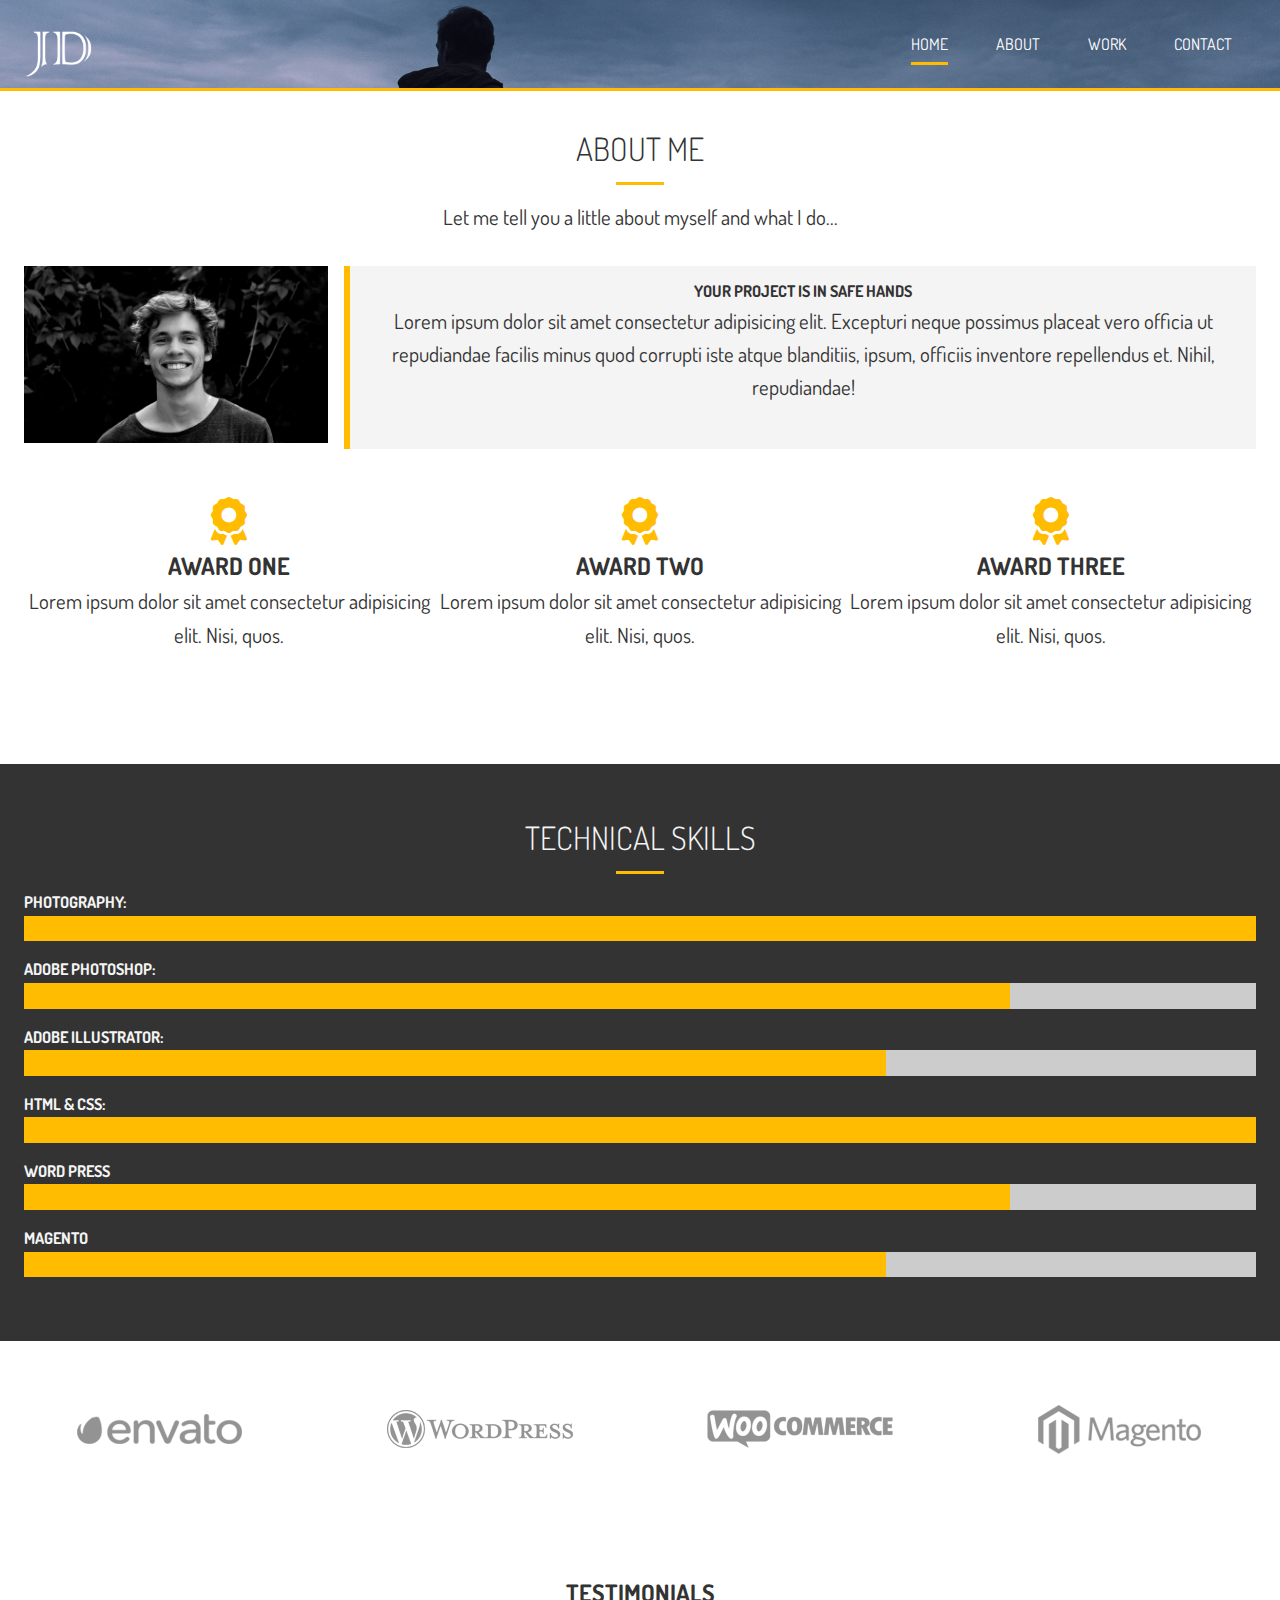
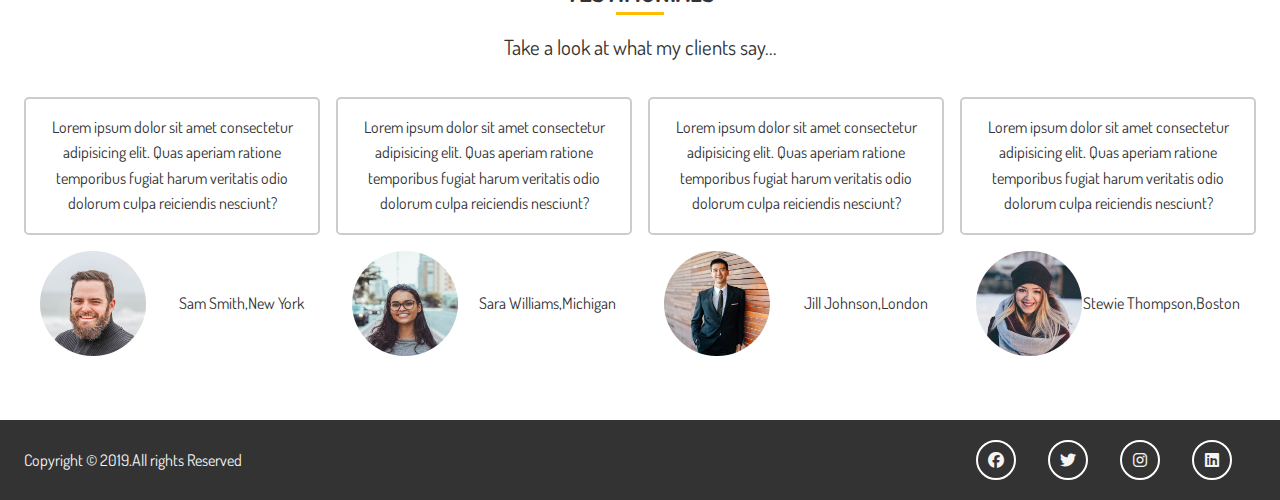
==== about.html @ 411b12a1 "Initial Commit" ====
<!DOCTYPE html>
<html lang="en">
  <head>
    <meta charset="UTF-8" />
    <meta name="viewport" content="width=device-width, initial-scale=1.0" />
    <title>Document</title>
    <link
      rel="stylesheet"
      href="https://cdnjs.cloudflare.com/ajax/libs/font-awesome/6.6.0/css/all.min.css"
    />
    <link rel="preconnect" href="https://fonts.googleapis.com" />
    <link rel="preconnect" href="https://fonts.gstatic.com" crossorigin />
    <link
      href="https://fonts.googleapis.com/css2?family=Dosis:wght@200..800&display=swap"
      rel="stylesheet"
    />
    <link rel="stylesheet" href="./css/main.css" />
  </head>
  <body>
    <header class="header-inner">
      <div class="container">
        <nav id="main-navbar">
          <img id="logo" src="./img/logo.png" alt="" />
          <ul>
            <li><a href="index.html" class="current">Home</a></li>
            <li><a href="about.html">About</a></li>
            <li><a href="work.html">Work</a></li>
            <li><a href="contact.html">Contact</a></li>
          </ul>
        </nav>
      </div>
    </header>
    <!-- Section -A -->
    <section id="about-a" class="text-center py-2">
      <div class="container">
        <h2 class="section-title">About Me</h2>
        <div class="bottom-line"></div>
        <p class="lead">
          Let me tell you a little about myself and what I do...
        </p>
        <div class="intro-container">
          <img src="./img/about.jpg" alt="" />
          <div class="intro bg-light">
            <h4>Your Project is in Safe Hands</h4>
            <p class="lead">
              Lorem ipsum dolor sit amet consectetur adipisicing elit. Excepturi
              neque possimus placeat vero officia ut repudiandae facilis minus
              quod corrupti iste atque blanditiis, ipsum, officiis inventore
              repellendus et. Nihil, repudiandae!
            </p>
          </div>
        </div>
        <div class="awards py-3">
          <div>
            <i class="fas fa-award fa-3x"></i>
            <h2>Award One</h2>
            <p class="lead">
              Lorem ipsum dolor sit amet consectetur adipisicing elit. Nisi,
              quos.
            </p>
          </div>
          <div>
            <i class="fas fa-award fa-3x"></i>
            <h2>Award Two</h2>
            <p class="lead">
              Lorem ipsum dolor sit amet consectetur adipisicing elit. Nisi,
              quos.
            </p>
          </div>
          <div>
            <i class="fas fa-award fa-3x"></i>
            <h2>Award Three</h2>
            <p class="lead">
              Lorem ipsum dolor sit amet consectetur adipisicing elit. Nisi,
              quos.
            </p>
          </div>
        </div>
      </div>
    </section>

    <!-- Section-B -->

    <section id="about-b" class="py-3 bg-dark">
      <div class="container">
        <h2 class="section-title text-center">technical skills</h2>
        <div class="bottom-line text-center"></div>
        <div class="progress-bars">
          <h4>photography:</h4>
          <div class="bar">
            <div class="bar-1"><p>.</p></div>
          </div>

          <h4>adobe photoshop:</h4>
          <div class="bar">
            <div class="bar-2"><p>.</p></div>
          </div>

          <h4>adobe illustrator:</h4>
          <div class="bar">
            <div class="bar-3"><p>.</p></div>
          </div>

          <h4>Html & css:</h4>
          <div class="bar">
            <div class="bar-4"><p>.</p></div>
          </div>

          <h4>word press</h4>
          <div class="bar">
            <div class="bar-5"><p>.</p></div>
          </div>

          <h4>magento</h4>
          <div class="bar">
            <div class="bar-6"><p>.</p></div>
          </div>
        </div>
      </div>
    </section>

    <!-- Section-C -->
    <section id="about-c" class="py-4">
      <ul>
        <li><img src="./img/about-logos/logo-envato.png" alt="" /></li>
        <li><img src="./img/about-logos/logo-wordpress.png" alt="" /></li>
        <li><img src="./img/about-logos/logo-woocommerce.png" alt="" /></li>
        <li><img src="./img/about-logos/logo-magento.png" alt="" /></li>
      </ul>
    </section>

    <!-- Section-D -->

    <section id="about-d" class="py-3 text-center">
      <div class="container">
        <h2>testimonials</h2>
        <div class="bottom-line"></div>
        <p class="lead">Take a look at what my clients say... </h4>

          <div class="testimonials">
            <div class="testimonial-1">
              <div class="review">
                <p>Lorem ipsum dolor sit amet consectetur adipisicing elit. Quas aperiam ratione temporibus fugiat harum veritatis odio dolorum culpa reiciendis nesciunt?</p>
              </div>
  
              <div class="photo">
                <img src="./img/testimonials/person1.jpg" alt="">
                <p>Sam Smith,New York</p>
              </div>
            </div>

            <div class="testimonial-2">
              <div class="review">
                <p>Lorem ipsum dolor sit amet consectetur adipisicing elit. Quas aperiam ratione temporibus fugiat harum veritatis odio dolorum culpa reiciendis nesciunt?</p>
              </div>
  
              <div class="photo">
                <img src="./img/testimonials/person2.jpg" alt="">
                <p>Sara Williams,Michigan</p>
              </div>
            
            </div>

            <div class="testimonial-3">
              <div class="review">
                <p>Lorem ipsum dolor sit amet consectetur adipisicing elit. Quas aperiam ratione temporibus fugiat harum veritatis odio dolorum culpa reiciendis nesciunt?</p>
              </div>
  
              <div class="photo">
                <img src="./img/testimonials/person3.jpg" alt="">
                <p>Jill Johnson,London</p>
              </div>
            
            </div>

            <div class="testimonial-4">
              <div class="review">
                <p>Lorem ipsum dolor sit amet consectetur adipisicing elit. Quas aperiam ratione temporibus fugiat harum veritatis odio dolorum culpa reiciendis nesciunt?</p>
              </div>
  
              <div class="photo">
                <img src="./img/testimonials/person4.jpg" alt="">
                <p>Stewie Thompson,Boston</p>
              </div>
            
            </div>
          </div>
         
      </div>
    </section>
    <!-- Footer -->

    <footer id="home-footer" class="text-center">
      <div class="container">
        <p>Copyright &copy; 2019.All rights Reserved</p>

        <ul>
          <li>
            <a href="http://www.facebook.com">
              <i class="fab fa-facebook socials"> </i>
            </a>
          </li>
          <li>
            <a href="http://www.twitter.com">
              <i class="fab fa-twitter socials"> </i>
            </a>
          </li>
          <li>
            <a href="http://www.instagram.com">
              <i class="fab fa-instagram socials"> </i>
            </a>
          </li>
          <li>
            <a href="http://www.linkedin.com">
              <i class="fab fa-linkedin socials"> </i>
            </a>
          </li>
        </ul>
      </div>
    </footer>
  </body>
</html>
---- css/main.css ----
.container {
  max-width: 1280px;
  padding: 0 1.5rem;
  margin: auto;
  overflow: hidden; }

.btn-light, .btn-dark, .btn-main {
  display: inline-block;
  padding: 0.8rem 2rem;
  border: none;
  transition: all 0.5s;
  cursor: pointer; }

.bg-light {
  background-color: #f4f4f4; }

.bg-medium {
  background-color: #ccc; }

.bg-dark {
  background-color: #333;
  color: #f4f4f4; }

.bg-main-color {
  background-color: #ffbc00; }

.btn-light {
  color: #333;
  background: #f4f4f4; }

.btn-dark {
  color: #f4f4f4;
  background: #333; }

.btn-main {
  color: #333;
  background: #ffbc00; }

.btn-light {
  color: #333;
  background: #f4f4f4; }

button[class^="btn-"]:hover,
input[class^="btn-"]:hover,
a[class^="btn-"]:hover {
  background-color: #ffbc00; }

.lead {
  font-size: 1.3rem;
  margin-bottom: 2rem; }

.text-center {
  text-align: center; }

span {
  color: #ffbc00; }

.py-1 {
  padding: 1rem 0; }

.py-2 {
  padding: 2rem 0; }

.py-3 {
  padding: 3rem 0; }

.py-4 {
  padding: 4rem 0; }

.my-1 {
  margin: 1rem 0; }

.my-2 {
  margin: 2rem 0; }

.my-3 {
  margin: 3rem 0; }

.my-4 {
  margin: 4rem 0; }

.section-title {
  display: block;
  font-size: 2rem;
  font-weight: 300;
  text-align: center;
  text-transform: uppercase;
  padding-bottom: 0.5rem; }

.bottom-line {
  height: 3px;
  width: 3rem;
  display: block;
  background-color: #ffbc00;
  margin: 0rem auto 1rem auto; }

* {
  margin: 0;
  padding: 0; }

body {
  font-family: "Dosis", sans-serif;
  background: #fff;
  line-height: 1.6;
  color: #333; }

h2,
h3,
h4 {
  text-transform: uppercase; }

ul {
  list-style: none; }

a {
  text-decoration: none;
  color: #333; }

img {
  width: 100%; }

#logo {
  width: 70px;
  height: 70px; }

#main-navbar {
  display: flex;
  justify-content: space-between;
  padding-top: 1rem; }
  #main-navbar ul {
    display: flex; }
  #main-navbar li {
    padding: 1rem 1.5rem; }
  #main-navbar a {
    text-decoration: none;
    color: #fff;
    text-transform: uppercase;
    border-bottom: 3px transparent solid;
    transition: border-color 0.5s;
    padding-bottom: 0.5rem; }
    #main-navbar a:hover {
      border-color: #ccc; }
    #main-navbar a.current {
      border-color: #ffbc00; }

.header-home {
  background: url("../img/showcase.jpg") no-repeat center right/cover;
  height: 100vh;
  color: #f4f4f4; }
  .header-home .header-content {
    text-align: center;
    padding-top: 20%; }
    .header-home .header-content h1 {
      font-size: 4rem;
      line-height: 1.2; }

.header-inner {
  background: url("../img/showcase.jpg") no-repeat 20% 30%/cover;
  height: 5.5rem;
  border-bottom: 3px solid #ffbc00; }

#home-a .specials {
  margin-top: 2rem;
  display: grid;
  grid-template-columns: repeat(4, 1fr);
  grid-gap: 1rem; }
  #home-a .specials div {
    padding: 2rem 0; }
  #home-a .specials i {
    color: #ffbc00;
    padding-bottom: 0.5rem; }

#home-b .stats {
  display: grid;
  grid-template-columns: repeat(4, 1fr); }
  #home-b .stats li {
    line-height: 2;
    font-weight: bold; }
    #home-b .stats li.stats-title {
      font-size: 1.5rem;
      font-weight: medium; }
    #home-b .stats li.stats-number {
      font-size: 2rem; }
  #home-b .stats div {
    padding: 3rem 0; }
    #home-b .stats div:nth-child(odd) {
      background-color: #f4f4f4; }
    #home-b .stats div:nth-child(even) {
      background-color: #ccc; }

#home-c .process {
  display: grid;
  grid-template-columns: repeat(4, 1fr);
  grid-gap: 1.5rem;
  text-align: center; }
  #home-c .process-step {
    position: absolute;
    top: 0;
    right: 0;
    font-size: 28px;
    width: 15px;
    height: 15px;
    line-height: 15px;
    padding: 1rem;
    transition: all 1s;
    background: #ffbc00;
    color: #f4f4f4;
    border-radius: 50%; }
  #home-c .process-icon {
    position: relative;
    width: 70px;
    height: 70px;
    line-height: 70px;
    background-color: #333;
    color: #f4f4f4;
    border-radius: 50%;
    padding: 2rem;
    text-align: center;
    transition: all 1s; }
    #home-c .process-icon:hover {
      background: #ffbc00;
      width: 90px;
      height: 90px;
      line-height: 90px; }
      #home-c .process-icon:hover .process-step {
        background-color: #333; }

#about-a .intro-container {
  display: grid;
  grid-template-columns: 1fr 3fr;
  grid-gap: 1rem; }
  #about-a .intro-container .intro {
    border-left: 6px solid #ffbc00;
    padding: 0.8rem; }

#about-a .awards {
  display: flex;
  justify-content: space-around; }
  #about-a .awards i {
    color: #ffbc00; }

#about-b p {
  visibility: hidden; }

#about-b .bar {
  background-color: #ccc;
  margin-bottom: 1rem; }

#about-b .bar-1 {
  background-color: #ffbc00;
  width: 100%; }

#about-b .bar-2 {
  background-color: #ffbc00;
  width: 80%; }

#about-b .bar-3 {
  background-color: #ffbc00;
  width: 70%; }

#about-b .bar-4 {
  background-color: #ffbc00;
  width: 100%; }

#about-b .bar-5 {
  background-color: #ffbc00;
  width: 80%; }

#about-b .bar-6 {
  background-color: #ffbc00;
  width: 70%; }

#about-c ul {
  display: flex;
  justify-content: space-around; }

#about-d .testimonials {
  display: grid;
  grid-template-columns: repeat(4, 1fr);
  grid-gap: 1rem; }
  #about-d .testimonials .review {
    padding: 1rem 0.5rem;
    border: 2px solid #ccc;
    border-radius: 0.3rem; }
  #about-d .testimonials .photo {
    padding: 1rem;
    display: flex;
    justify-content: space-between;
    align-items: center; }
    #about-d .testimonials .photo img {
      border-radius: 50%;
      width: 40%; }

#home-footer {
  background: #333;
  color: #f4f4f4;
  height: 5rem; }
  #home-footer .container {
    display: flex;
    justify-content: space-between;
    height: 5rem;
    align-items: center;
    text-align: center; }
    #home-footer .container ul {
      display: flex; }
      #home-footer .container ul li {
        padding: 0.5rem; }
        #home-footer .container ul li i {
          margin-right: 1rem;
          border-radius: 50%;
          border: 2px solid white;
          height: 20px;
          width: 20px;
          line-height: 20px;
          text-align: center;
          padding: 0.5rem; }
          #home-footer .container ul li i:hover {
            background-color: #ffbc00; }
      #home-footer .container ul li a {
        color: #f4f4f4; }
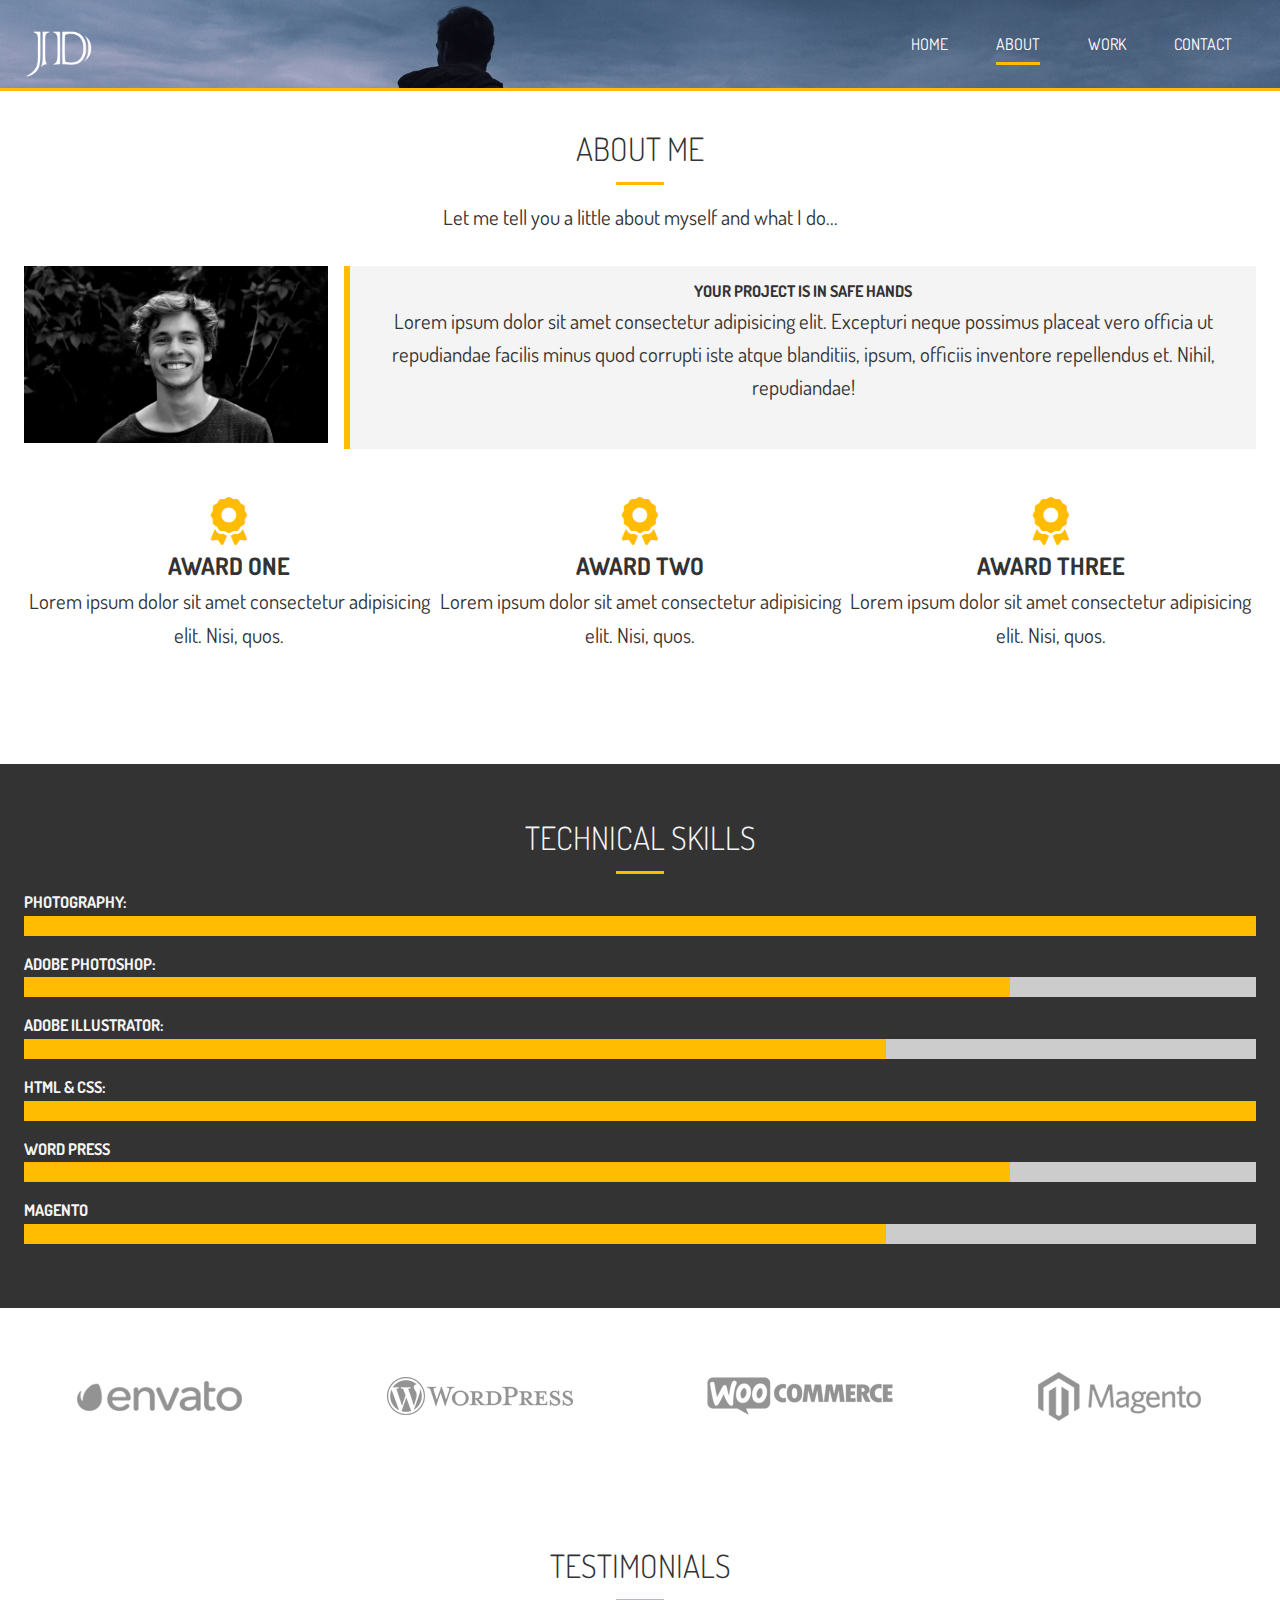
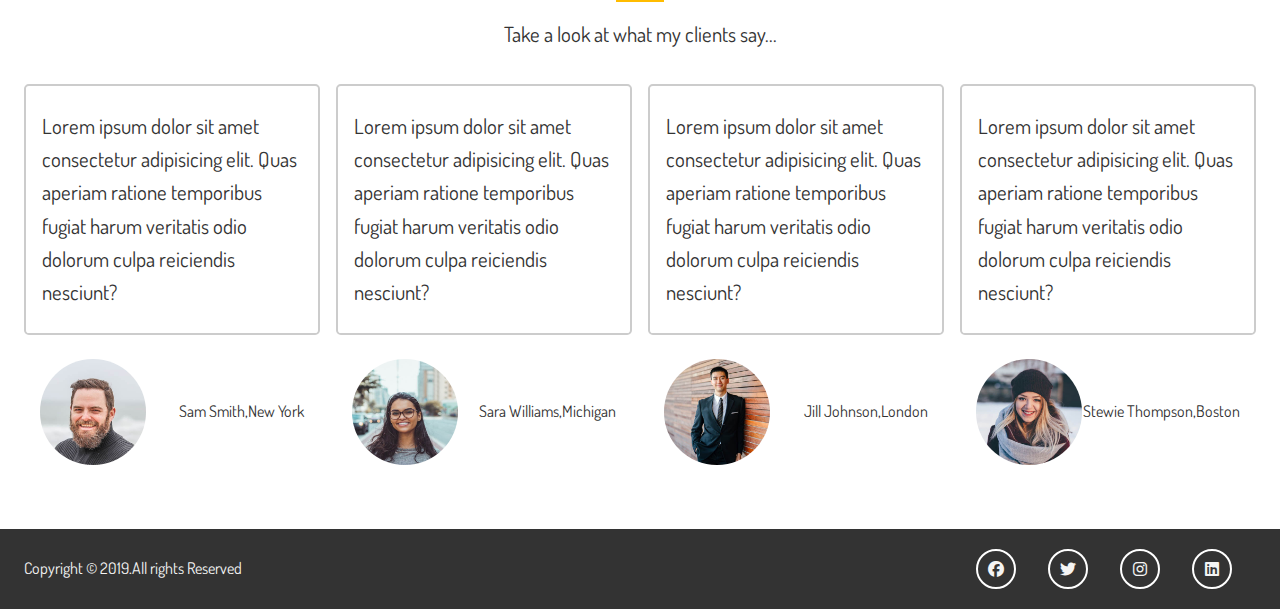
==== commit 4f86566c: "All pages completed" ====
--- a/about.html
+++ b/about.html
@@ -22,8 +22,8 @@
         <nav id="main-navbar">
           <img id="logo" src="./img/logo.png" alt="" />
           <ul>
-            <li><a href="index.html" class="current">Home</a></li>
-            <li><a href="about.html">About</a></li>
+            <li><a href="index.html" >Home</a></li>
+            <li><a href="about.html" class="current">About</a></li>
             <li><a href="work.html">Work</a></li>
             <li><a href="contact.html">Contact</a></li>
           </ul>
@@ -88,32 +88,32 @@
         <div class="progress-bars">
           <h4>photography:</h4>
           <div class="bar">
-            <div class="bar-1"><p>.</p></div>
+            <div class="bar-1"></div>
           </div>
 
           <h4>adobe photoshop:</h4>
           <div class="bar">
-            <div class="bar-2"><p>.</p></div>
+            <div class="bar-2"></div>
           </div>
 
           <h4>adobe illustrator:</h4>
           <div class="bar">
-            <div class="bar-3"><p>.</p></div>
+            <div class="bar-3"></div>
           </div>
 
           <h4>Html & css:</h4>
           <div class="bar">
-            <div class="bar-4"><p>.</p></div>
+            <div class="bar-4"></div>
           </div>
 
           <h4>word press</h4>
           <div class="bar">
-            <div class="bar-5"><p>.</p></div>
+            <div class="bar-5"></div>
           </div>
 
           <h4>magento</h4>
           <div class="bar">
-            <div class="bar-6"><p>.</p></div>
+            <div class="bar-6"></div>
           </div>
         </div>
       </div>
@@ -131,15 +131,15 @@
 
     <!-- Section-D -->
 
-    <section id="about-d" class="py-3 text-center">
-      <div class="container">
-        <h2>testimonials</h2>
+    <section id="about-d" class="py-3 ">
+      <div class="container">
+        <h2 class="section-title">testimonials</h2>
         <div class="bottom-line"></div>
-        <p class="lead">Take a look at what my clients say... </h4>
+        <p class="lead text-center">Take a look at what my clients say... </h4>
 
           <div class="testimonials">
             <div class="testimonial-1">
-              <div class="review">
+              <div class="review lead" >
                 <p>Lorem ipsum dolor sit amet consectetur adipisicing elit. Quas aperiam ratione temporibus fugiat harum veritatis odio dolorum culpa reiciendis nesciunt?</p>
               </div>
   
@@ -150,7 +150,7 @@
             </div>
 
             <div class="testimonial-2">
-              <div class="review">
+              <div class="review lead ">
                 <p>Lorem ipsum dolor sit amet consectetur adipisicing elit. Quas aperiam ratione temporibus fugiat harum veritatis odio dolorum culpa reiciendis nesciunt?</p>
               </div>
   
@@ -162,7 +162,7 @@
             </div>
 
             <div class="testimonial-3">
-              <div class="review">
+              <div class="review lead ">
                 <p>Lorem ipsum dolor sit amet consectetur adipisicing elit. Quas aperiam ratione temporibus fugiat harum veritatis odio dolorum culpa reiciendis nesciunt?</p>
               </div>
   
@@ -174,7 +174,7 @@
             </div>
 
             <div class="testimonial-4">
-              <div class="review">
+              <div class="review lead ">
                 <p>Lorem ipsum dolor sit amet consectetur adipisicing elit. Quas aperiam ratione temporibus fugiat harum veritatis odio dolorum culpa reiciendis nesciunt?</p>
               </div>
   
--- a/css/main.css
+++ b/css/main.css
@@ -22,7 +22,8 @@
   color: #f4f4f4; }
 
 .bg-main-color {
-  background-color: #ffbc00; }
+  background-color: #ffbc00;
+  color: #f4f4f4; }
 
 .btn-light {
   color: #333;
@@ -93,6 +94,79 @@
   display: block;
   background-color: #ffbc00;
   margin: 0rem auto 1rem auto; }
+
+.items {
+  display: grid;
+  grid-template-columns: repeat(3, 1fr);
+  box-shadow: 0 5px 10px 0 rgba(0, 0, 0, 0.3); }
+
+.item {
+  position: relative;
+  background: #ffbc00;
+  overflow: hidden; }
+  .item::after {
+    content: "";
+    position: absolute;
+    display: block;
+    background: inherit;
+    opacity: 0.9;
+    top: 0;
+    left: 0;
+    width: 100%;
+    height: 100%;
+    transform: scale(2) translateX(-75%) translateY(-75%) rotate(-28deg);
+    transition: transform 3s cubic-bezier(0.2, 1, 0.3, 1); }
+  .item:hover:after {
+    transform: scale(2) translateX(0) translateY(0) rotate(-28deg); }
+  .item:hover .item-image {
+    transform: scale(1.2); }
+  .item:hover .item-text {
+    opacity: 1;
+    transform: translateY(0); }
+  .item-image {
+    height: auto;
+    transform: translateZ(0);
+    display: block;
+    transition: transform 750ms cubic-bezier(0.2, 1, 0.3, 1); }
+  .item-image:before {
+    content: "";
+    display: block;
+    padding-top: 75%;
+    overflow: hidden; }
+  .item-image img {
+    position: absolute;
+    top: 0;
+    left: 0;
+    width: 100%;
+    height: auto;
+    line-height: 0; }
+  .item-text {
+    position: absolute;
+    top: 0;
+    left: 0;
+    bottom: 0;
+    right: 0;
+    opacity: 0;
+    text-align: center;
+    z-index: 1;
+    color: #fff;
+    transform: translateY(-20%);
+    transition: opacity 500ms cubic-bezier(0.2, 1, 0.3, 1), transform 500ms cubic-bezier(0.2, 1, 0.3, 1);
+    transition-delay: 300ms; }
+  .item-text-wrap {
+    position: absolute;
+    width: 100%;
+    top: 50%;
+    transform: translateY(-50%); }
+  .item-text-title {
+    font-size: 2rem;
+    padding: 0 1rem;
+    margin: 5px 0 0 0; }
+  .item-text-category {
+    text-transform: uppercase;
+    font-size: 1.2rem;
+    opacity: 0.7;
+    margin: 0; }
 
 * {
   margin: 0;
@@ -239,36 +313,41 @@
   #about-a .awards i {
     color: #ffbc00; }
 
-#about-b p {
-  visibility: hidden; }
-
 #about-b .bar {
+  overflow: hidden;
+  height: 20px;
   background-color: #ccc;
   margin-bottom: 1rem; }
 
 #about-b .bar-1 {
   background-color: #ffbc00;
+  height: 100%;
   width: 100%; }
 
 #about-b .bar-2 {
   background-color: #ffbc00;
-  width: 80%; }
+  width: 80%;
+  height: 100%; }
 
 #about-b .bar-3 {
   background-color: #ffbc00;
-  width: 70%; }
+  width: 70%;
+  height: 100%; }
 
 #about-b .bar-4 {
   background-color: #ffbc00;
-  width: 100%; }
+  width: 100%;
+  height: 100%; }
 
 #about-b .bar-5 {
   background-color: #ffbc00;
-  width: 80%; }
+  width: 80%;
+  height: 100%; }
 
 #about-b .bar-6 {
   background-color: #ffbc00;
-  width: 70%; }
+  width: 70%;
+  height: 100%; }
 
 #about-c ul {
   display: flex;
@@ -279,9 +358,10 @@
   grid-template-columns: repeat(4, 1fr);
   grid-gap: 1rem; }
   #about-d .testimonials .review {
-    padding: 1rem 0.5rem;
+    padding: 1.5rem 1rem;
     border: 2px solid #ccc;
-    border-radius: 0.3rem; }
+    border-radius: 0.3rem;
+    margin-bottom: 0.5rem; }
   #about-d .testimonials .photo {
     padding: 1rem;
     display: flex;
@@ -290,6 +370,34 @@
     #about-d .testimonials .photo img {
       border-radius: 50%;
       width: 40%; }
+
+#contact-a form {
+  display: grid;
+  grid-template-columns: repeat(2, 1fr);
+  grid-gap: 1rem; }
+  #contact-a form input,
+  #contact-a form textarea {
+    padding: 1rem 0.9rem;
+    margin-bottom: 1.5rem; }
+  #contact-a form textarea {
+    grid-column: 1 / span 2;
+    grid-row: 3 / span 5;
+    height: 90%; }
+  #contact-a form button[type="submit"] {
+    justify-self: center;
+    grid-column: 1 / span 2;
+    margin-top: 5rem;
+    padding-top: 1.3rem;
+    padding-bottom: 1.3rem;
+    width: 50%; }
+
+#contact-b ul {
+  display: flex;
+  flex-direction: row;
+  justify-content: space-around; }
+
+#contact-c p {
+  font-size: 3rem; }
 
 #home-footer {
   background: #333;
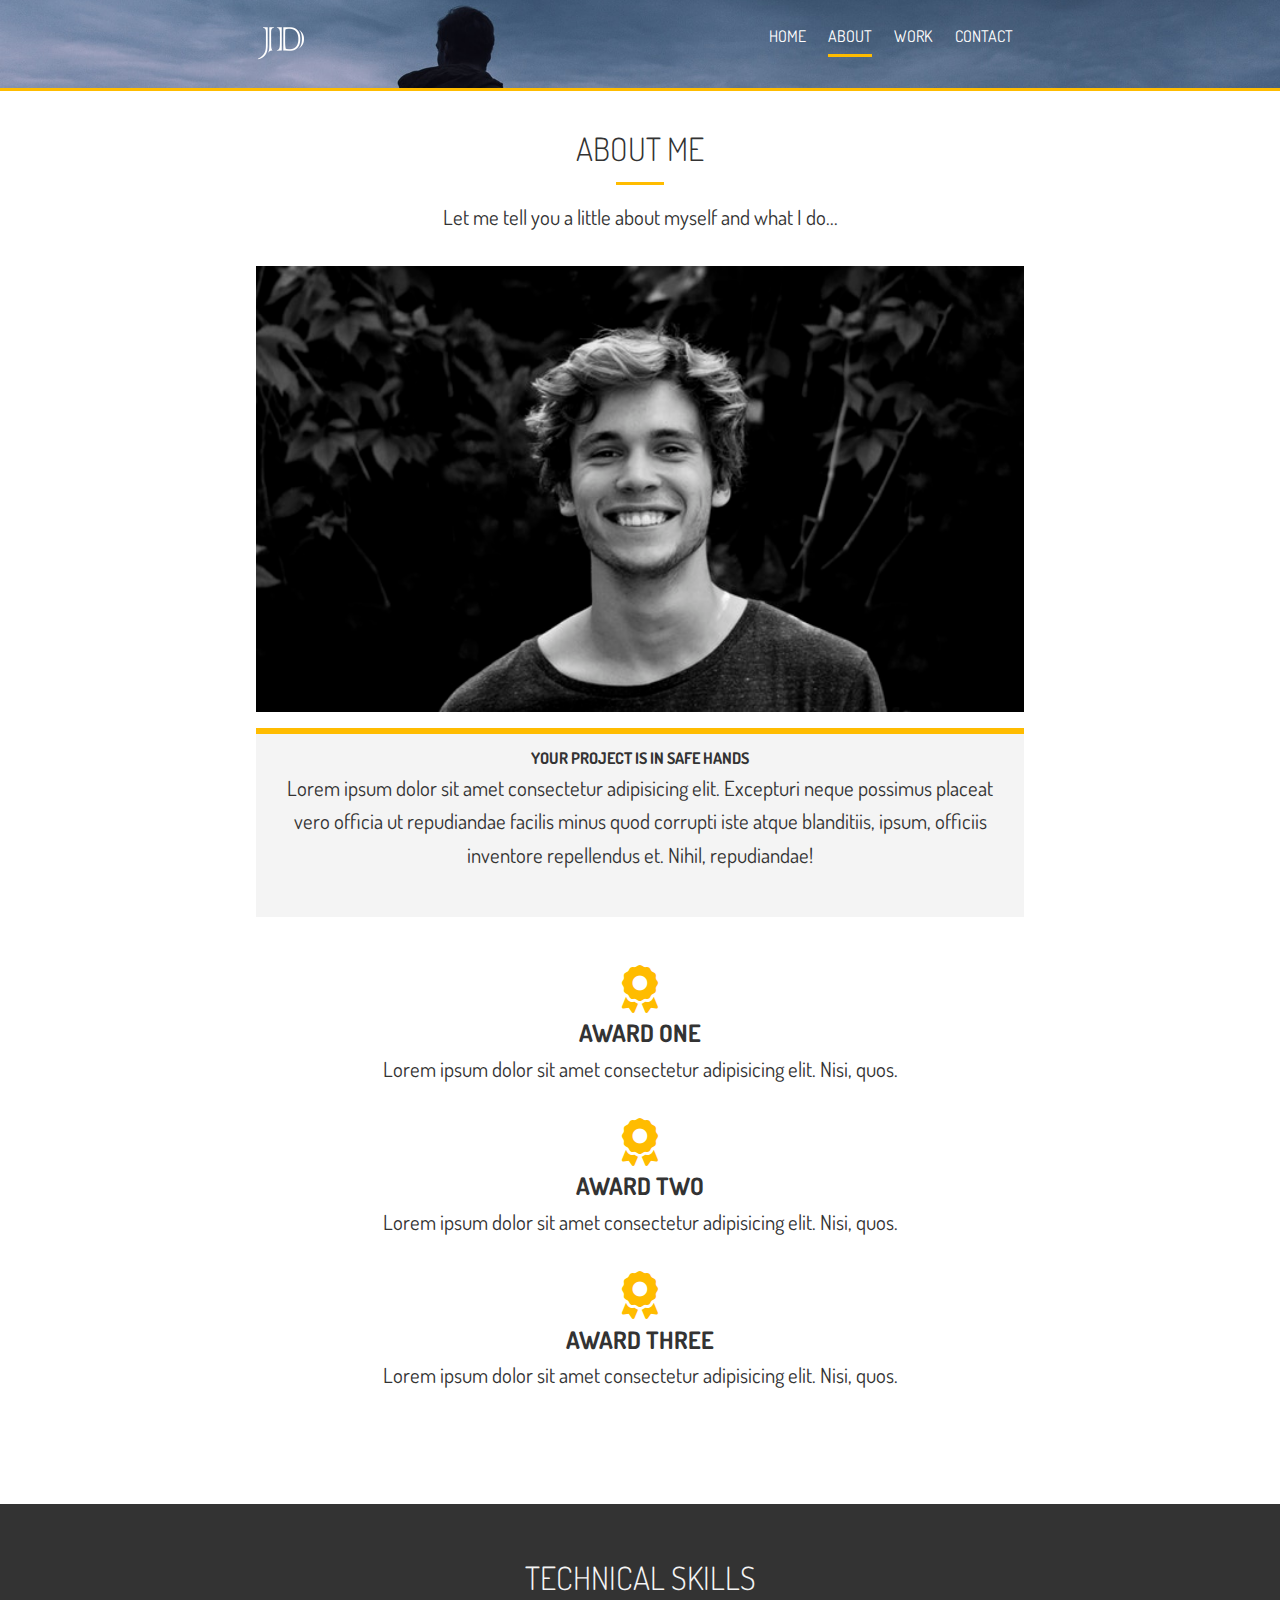
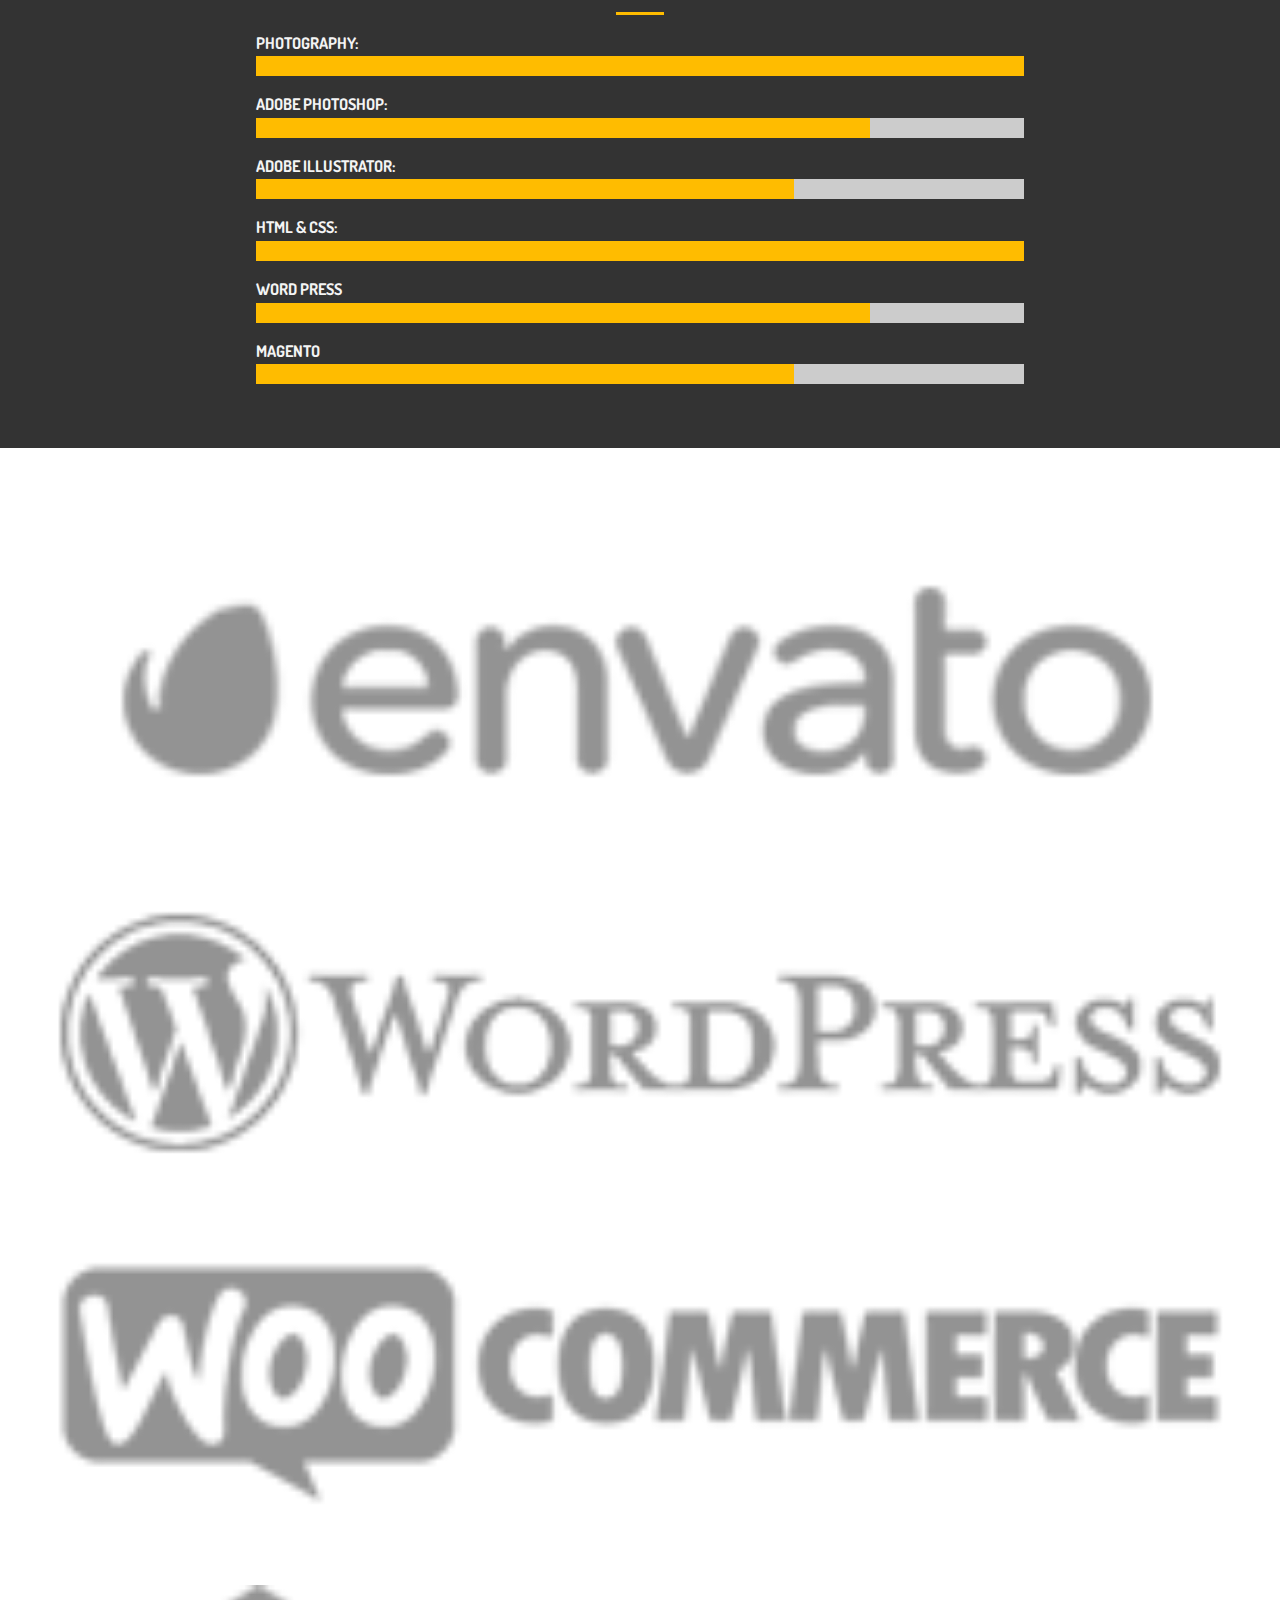
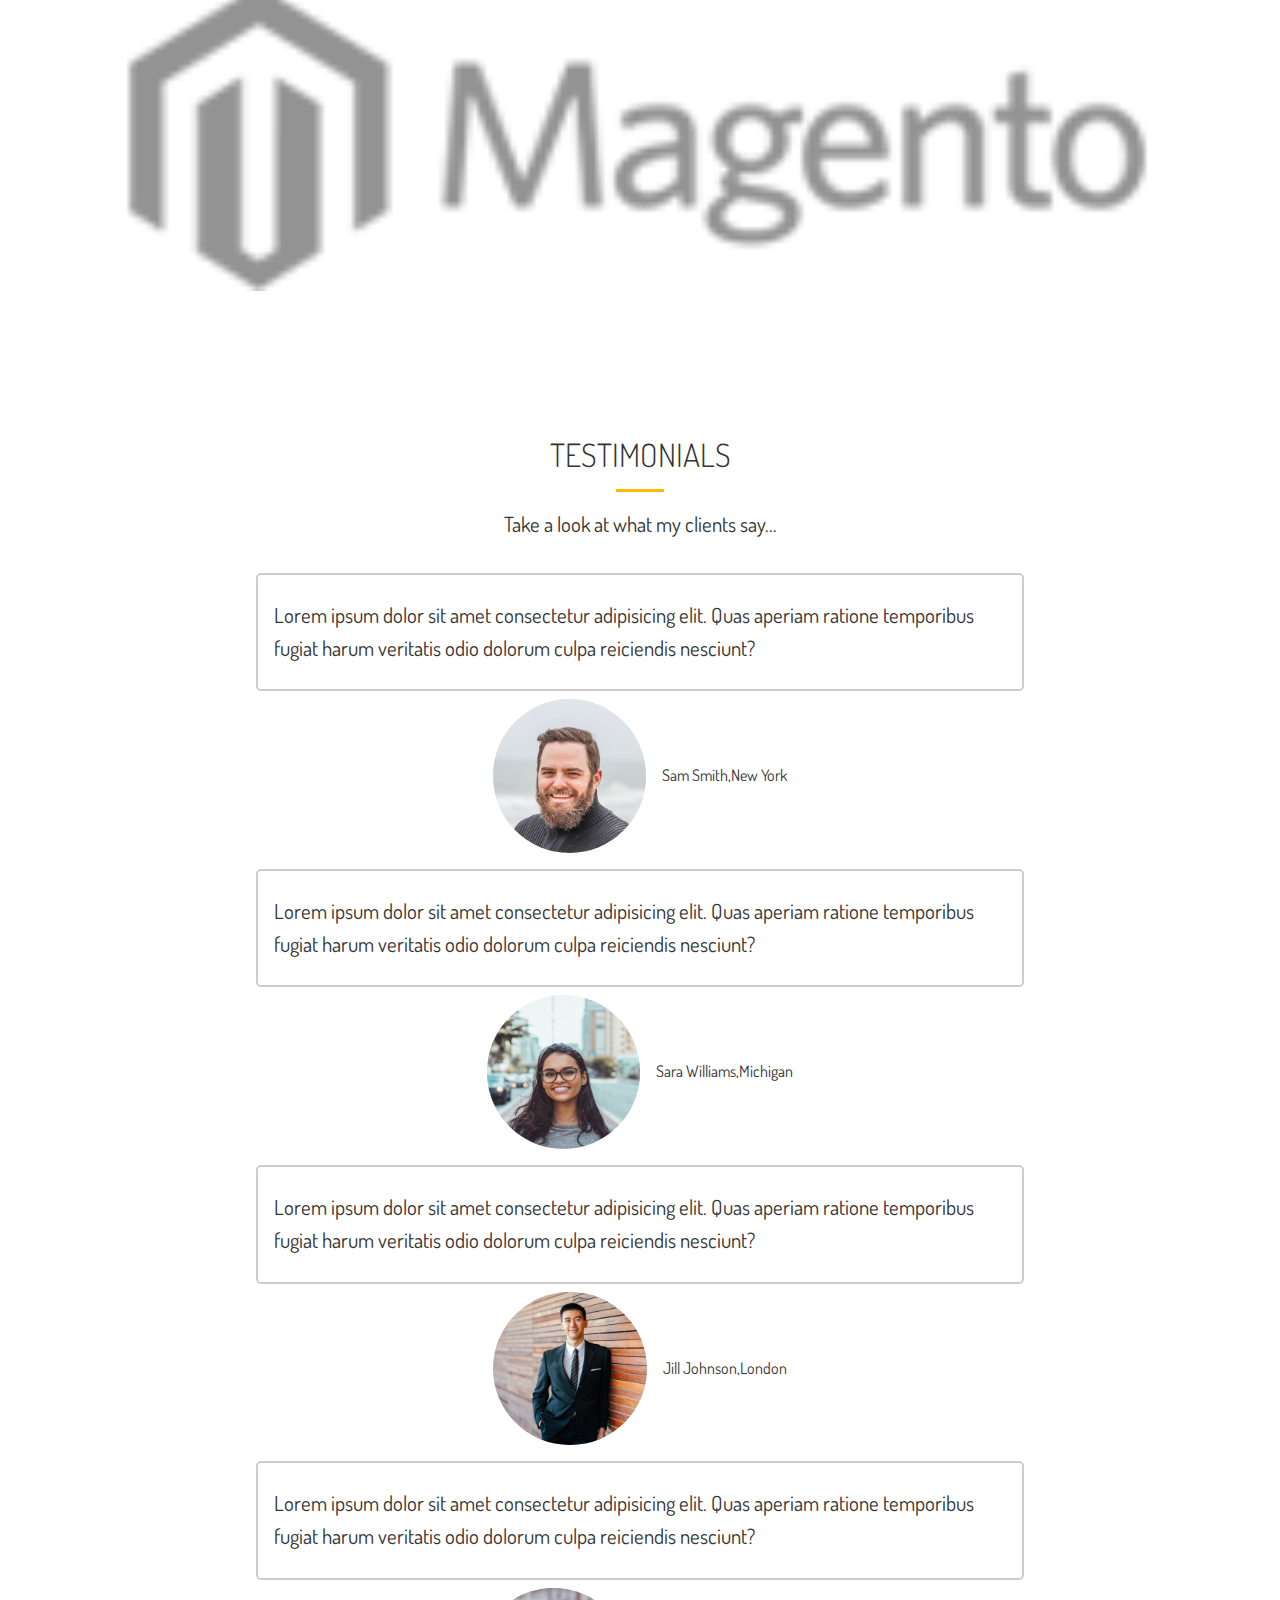
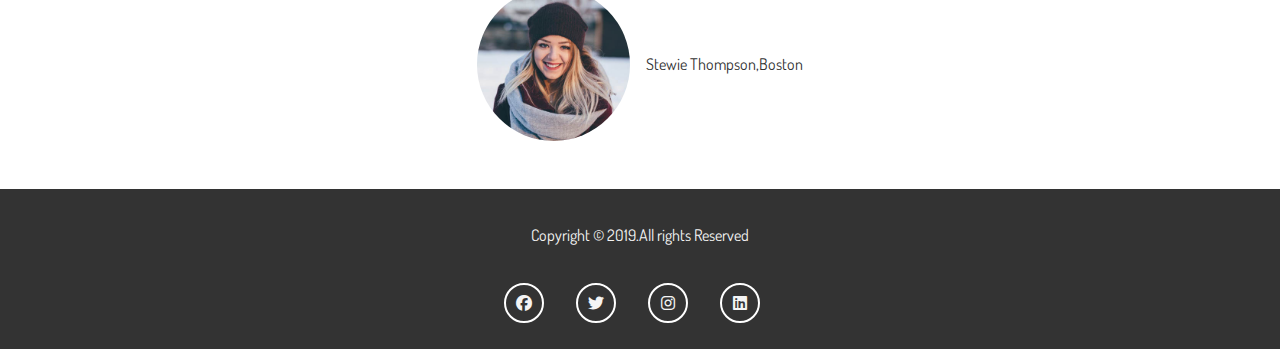
==== commit c55d70b0: "Final Version" ====
--- a/about.html
+++ b/about.html
@@ -15,6 +15,7 @@
       rel="stylesheet"
     />
     <link rel="stylesheet" href="./css/main.css" />
+    <link rel="stylesheet" media="screen and (max-width:768px)" href="./css/mobile.css" />
   </head>
   <body>
     <header class="header-inner">
@@ -145,7 +146,7 @@
   
               <div class="photo">
                 <img src="./img/testimonials/person1.jpg" alt="">
-                <p>Sam Smith,New York</p>
+                <p >Sam Smith,New York</p>
               </div>
             </div>
 
--- a/css/main.css
+++ b/css/main.css
@@ -426,3 +426,261 @@
             background-color: #ffbc00; }
       #home-footer .container ul li a {
         color: #f4f4f4; }
+
+.container {
+  max-width: 1280px;
+  padding: 0 1.5rem;
+  margin: auto;
+  overflow: hidden; }
+
+.btn-light, .btn-dark, .btn-main {
+  display: inline-block;
+  padding: 0.8rem 2rem;
+  border: none;
+  transition: all 0.5s;
+  cursor: pointer; }
+
+.bg-light {
+  background-color: #f4f4f4; }
+
+.bg-medium {
+  background-color: #ccc; }
+
+.bg-dark {
+  background-color: #333;
+  color: #f4f4f4; }
+
+.bg-main-color {
+  background-color: #ffbc00;
+  color: #f4f4f4; }
+
+.btn-light {
+  color: #333;
+  background: #f4f4f4; }
+
+.btn-dark {
+  color: #f4f4f4;
+  background: #333; }
+
+.btn-main {
+  color: #333;
+  background: #ffbc00; }
+
+.btn-light {
+  color: #333;
+  background: #f4f4f4; }
+
+button[class^="btn-"]:hover,
+input[class^="btn-"]:hover,
+a[class^="btn-"]:hover {
+  background-color: #ffbc00; }
+
+.lead {
+  font-size: 1.3rem;
+  margin-bottom: 2rem; }
+
+.text-center {
+  text-align: center; }
+
+span {
+  color: #ffbc00; }
+
+.py-1 {
+  padding: 1rem 0; }
+
+.py-2 {
+  padding: 2rem 0; }
+
+.py-3 {
+  padding: 3rem 0; }
+
+.py-4 {
+  padding: 4rem 0; }
+
+.my-1 {
+  margin: 1rem 0; }
+
+.my-2 {
+  margin: 2rem 0; }
+
+.my-3 {
+  margin: 3rem 0; }
+
+.my-4 {
+  margin: 4rem 0; }
+
+.section-title {
+  display: block;
+  font-size: 2rem;
+  font-weight: 300;
+  text-align: center;
+  text-transform: uppercase;
+  padding-bottom: 0.5rem; }
+
+.bottom-line {
+  height: 3px;
+  width: 3rem;
+  display: block;
+  background-color: #ffbc00;
+  margin: 0rem auto 1rem auto; }
+
+.items {
+  display: grid;
+  grid-template-columns: repeat(3, 1fr);
+  box-shadow: 0 5px 10px 0 rgba(0, 0, 0, 0.3); }
+
+.item {
+  position: relative;
+  background: #ffbc00;
+  overflow: hidden; }
+  .item::after {
+    content: "";
+    position: absolute;
+    display: block;
+    background: inherit;
+    opacity: 0.9;
+    top: 0;
+    left: 0;
+    width: 100%;
+    height: 100%;
+    transform: scale(2) translateX(-75%) translateY(-75%) rotate(-28deg);
+    transition: transform 3s cubic-bezier(0.2, 1, 0.3, 1); }
+  .item:hover:after {
+    transform: scale(2) translateX(0) translateY(0) rotate(-28deg); }
+  .item:hover .item-image {
+    transform: scale(1.2); }
+  .item:hover .item-text {
+    opacity: 1;
+    transform: translateY(0); }
+  .item-image {
+    height: auto;
+    transform: translateZ(0);
+    display: block;
+    transition: transform 750ms cubic-bezier(0.2, 1, 0.3, 1); }
+  .item-image:before {
+    content: "";
+    display: block;
+    padding-top: 75%;
+    overflow: hidden; }
+  .item-image img {
+    position: absolute;
+    top: 0;
+    left: 0;
+    width: 100%;
+    height: auto;
+    line-height: 0; }
+  .item-text {
+    position: absolute;
+    top: 0;
+    left: 0;
+    bottom: 0;
+    right: 0;
+    opacity: 0;
+    text-align: center;
+    z-index: 1;
+    color: #fff;
+    transform: translateY(-20%);
+    transition: opacity 500ms cubic-bezier(0.2, 1, 0.3, 1), transform 500ms cubic-bezier(0.2, 1, 0.3, 1);
+    transition-delay: 300ms; }
+  .item-text-wrap {
+    position: absolute;
+    width: 100%;
+    top: 50%;
+    transform: translateY(-50%); }
+  .item-text-title {
+    font-size: 2rem;
+    padding: 0 1rem;
+    margin: 5px 0 0 0; }
+  .item-text-category {
+    text-transform: uppercase;
+    font-size: 1.2rem;
+    opacity: 0.7;
+    margin: 0; }
+
+.container {
+  max-width: 768px !important; }
+
+#logo {
+  width: 50px;
+  height: 50px; }
+
+#main-navbar ul li {
+  padding: 0.5rem 0.7rem; }
+
+#home-a .specials {
+  grid-template-columns: repeat(1, 1fr); }
+
+#home-b .stats {
+  grid-template-columns: repeat(1, 1fr); }
+
+#home-c .process {
+  grid-template-columns: repeat(1, 1fr); }
+
+#home-footer {
+  height: 10rem; }
+  #home-footer .container {
+    height: 10rem;
+    flex-direction: column;
+    justify-content: space-evenly; }
+    #home-footer .container p {
+      padding-top: 1rem;
+      margin-bottom: 0.5rem; }
+    #home-footer .container ul li {
+      padding: 0.5rem; }
+      #home-footer .container ul li i {
+        padding: 0.5rem; }
+
+#about-a .intro-container {
+  grid-template-columns: repeat(1, 1fr); }
+  #about-a .intro-container .intro {
+    border-left: none;
+    border-top: 6px solid #ffbc00; }
+
+#about-a .awards {
+  flex-direction: column; }
+
+#about-c ul {
+  flex-direction: column;
+  justify-content: space-between; }
+  #about-c ul li {
+    padding: 1.2rem 3rem; }
+
+#about-d .testimonials {
+  grid-template-columns: repeat(1, 1fr); }
+  #about-d .testimonials .photo {
+    padding: 0;
+    justify-content: center; }
+    #about-d .testimonials .photo p {
+      margin-left: 1rem; }
+    #about-d .testimonials .photo img {
+      width: 20%;
+      height: 20%; }
+
+.items {
+  grid-template-columns: repeat(1, 1fr);
+  grid-gap: 0.5rem; }
+
+#contact-a form {
+  display: flex;
+  flex-direction: column; }
+  #contact-a form input,
+  #contact-a form textarea {
+    display: block;
+    width: 100%;
+    padding: 1rem 0.5rem;
+    margin-bottom: 1.5rem; }
+  #contact-a form textarea {
+    height: 120px; }
+  #contact-a form button[type="submit"] {
+    margin-top: 2rem;
+    justify-self: center;
+    align-self: center; }
+
+#contact-b ul {
+  flex-direction: column;
+  justify-content: space-between; }
+
+#contact-c {
+  padding: 2rem; }
+  #contact-c p {
+    font-size: 1.5rem; }
